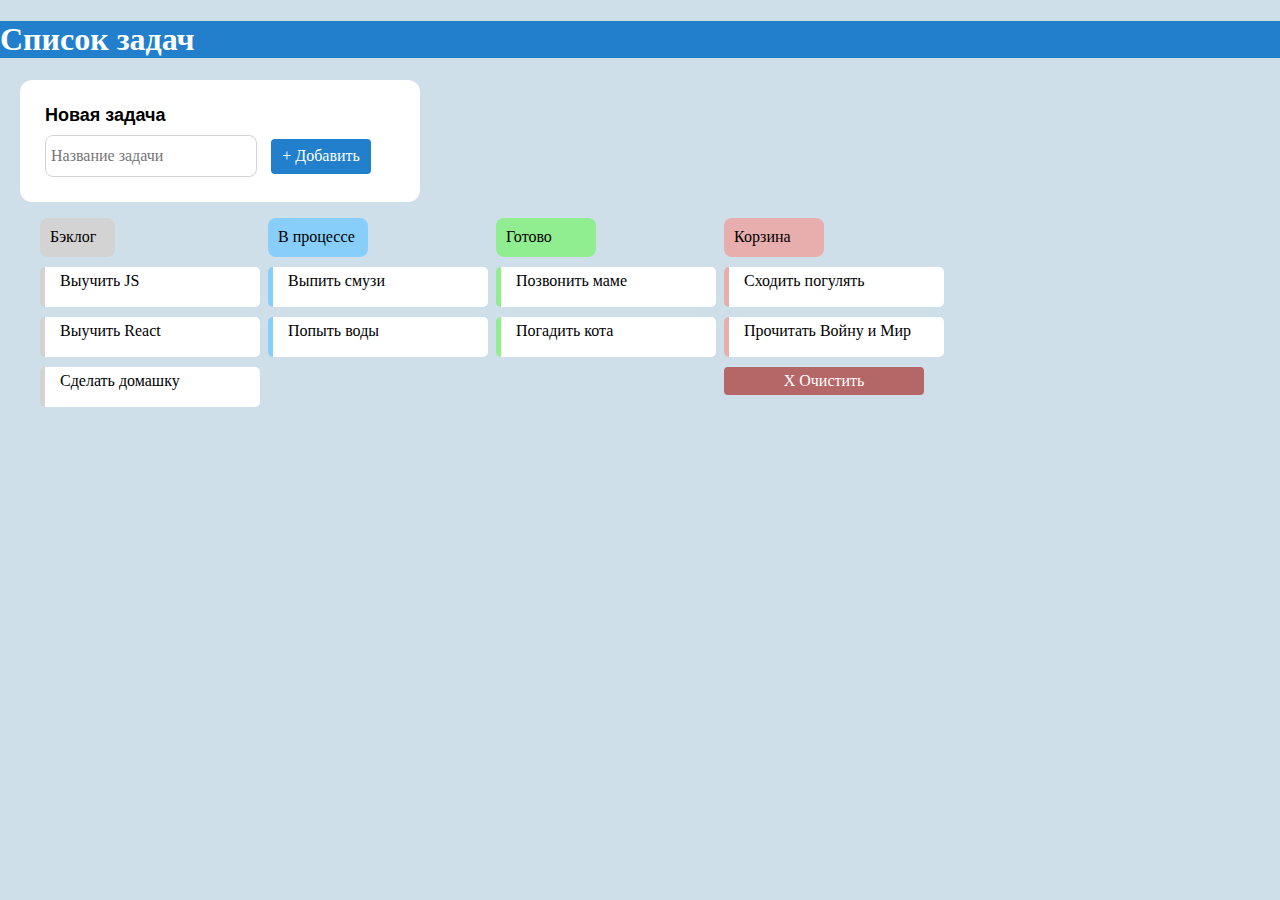
==== index.html @ d60149ea "Initial Commit" ====
<!DOCTYPE html>
<html lang="en">
<head>
    <meta charset="UTF-8">
    <meta name="viewport" content="width=device-width, initial-scale=1.0">
    <link rel="stylesheet" href="style.css">
    <link rel="stylesheet" href="normalize.css">
    <title>Нджобву Элиумуса</title>
</head>
<body>
    <header>
        <h1>Список задач</h1>
    </header>
    <main>
        <section class="new_exercise">
            <label>Новая задача</label>
            <div>
                <input id="task_name" name="taskName" type="text" placeholder="Название задачи">
                <button id="add_button" type="submit">+ Добавить</button>
            </div>
        </section>
        <section class="tasks">
            <ul id="backlog">
                <div id="backlog_title">Бэклог</div>
                <li>Выучить JS</li>
                <li>Выучить React</li>
                <li>Сделать домашку</li>
            </ul>
            <ul id="process">
                <div id="process_title">В процессе</div>
                <li>Выпить смузи</li>
                <li>Попыть воды</li>
            </ul>
            <ul id="ready">
                <div id="ready_title">Готово</div>
                <li>Позвонить маме</li>
                <li>Погадить кота</li>
            </ul>
                
            <ul id="basket">
                <div id="basket_title">Корзина</div>
                <li>Сходить погулять</li>
                <li>Прочитать Войну и Мир</li>
                <button id="clear_button" type="submit">X Очистить</button>
            </ul>
        </section>
    </main>
</body>
</html>
---- style.css ----
header {
    background-color: rgb(33, 127, 204);
    margin: 0;
}
body {
    background-color: rgb(207, 223, 233);
    margin: 0;
}

h1{
    color: white; 
}

section.new_exercise{
    width: 350px;
    background-color: white;
    margin-top: 20px;
    margin-left: 20px;
    margin-right: 20px;
    padding:25px;
    border-radius: 12px;
}
.new_exercise label{
    font-weight: bold;
    font-size: large;
    font-family: Arial, Helvetica, sans-serif;
}
section.tasks{
    display: grid;
    grid-template-columns: 10% 10% 10% 10%;
    gap: 100px;
    /* column-count: 4;
    /* background-color: white; 
    height: 200px;
    column-gap: 5px; */
}

#backlog_title{
    padding:10px;
    border-radius: 8px;
    background-color: lightgray;
    width: 55px;
}

ul li{
    width: 200px;
    height: 30px;
    background-color: white;
    padding-left: 15px;
    padding-top: 5px;
    padding-bottom: 5px;
    margin-top: 10px;
    margin-bottom: 10px;
    list-style-type:none;
    border-radius: 5px;
    border-style: hidden hidden hidden solid;
    border-width: thin thin thin 5px;
}
#backlog li{
    border-left-color: lightgray;
}
#process_title{
    padding:10px;
    border-radius: 8px;
    background-color: lightskyblue;
    width: 80px;
    text-decoration: aqua;
}
#process li{
    border-left-color: lightskyblue;
}
#ready_title{
    padding:10px;
    border-radius: 8px;
    background-color: lightgreen;
    width: 80px;
    text-decoration: lightgreen;
}
#ready li{
    border-left-color: lightgreen;
}
#basket_title{
    padding:10px;
    border-radius: 8px;
    background-color: rgb(232, 173, 173);
    width: 80px;
    text-decoration: rgb(239, 139, 139);
}
#basket li{
    border-left-color: rgb(232, 173, 173);
}

#clear_button{
    background-color: rgb(181, 103, 103);
    border-radius: 4px;
    padding: 5px;
    width: 200px;
    color: white;
    border: none;
}
#add_button{
    background-color: rgb(33, 127, 204);
    border-radius: 4px;
    padding: 8px;
    width: 100px;
    color: white;
    border: none;
}
#task_name{
    border-style: solid;
    border-width: 0.5px;
    border-color: lightgray;
    height: 30px;
    border-radius: 8px;
    margin: 10px 10px 0px 0px;
    padding: 5px;
}
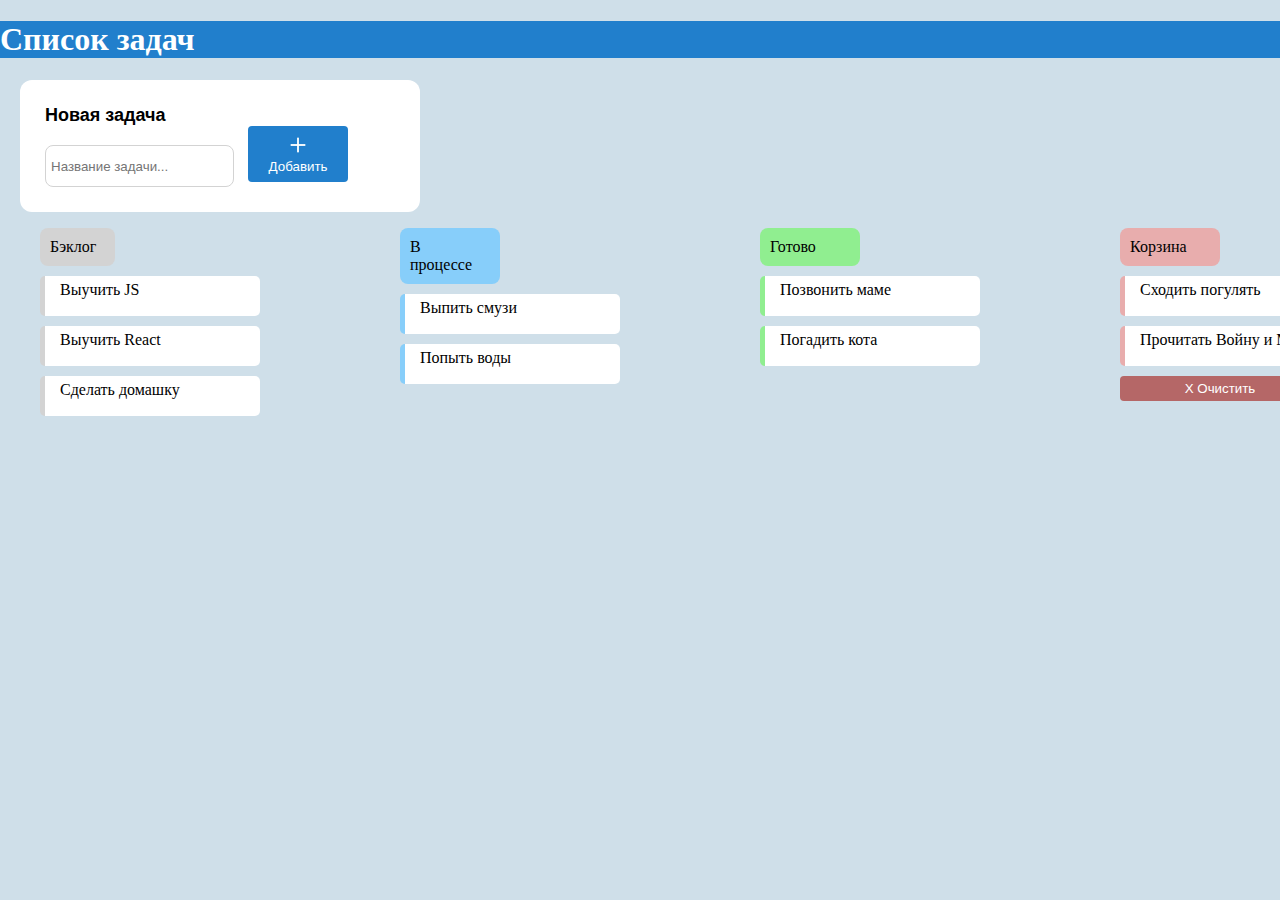
==== commit f96f4fb3: "first commit" ====
--- a/index.html
+++ b/index.html
@@ -1,49 +1,26 @@
-<!DOCTYPE html>
-<html lang="en">
-<head>
-    <meta charset="UTF-8">
-    <meta name="viewport" content="width=device-width, initial-scale=1.0">
-    <link rel="stylesheet" href="style.css">
-    <link rel="stylesheet" href="normalize.css">
-    <title>Нджобву Элиумуса</title>
-</head>
-<body>
-    <header>
-        <h1>Список задач</h1>
-    </header>
-    <main>
-        <section class="new_exercise">
-            <label>Новая задача</label>
-            <div>
-                <input id="task_name" name="taskName" type="text" placeholder="Название задачи">
-                <button id="add_button" type="submit">+ Добавить</button>
-            </div>
-        </section>
-        <section class="tasks">
-            <ul id="backlog">
-                <div id="backlog_title">Бэклог</div>
-                <li>Выучить JS</li>
-                <li>Выучить React</li>
-                <li>Сделать домашку</li>
-            </ul>
-            <ul id="process">
-                <div id="process_title">В процессе</div>
-                <li>Выпить смузи</li>
-                <li>Попыть воды</li>
-            </ul>
-            <ul id="ready">
-                <div id="ready_title">Готово</div>
-                <li>Позвонить маме</li>
-                <li>Погадить кота</li>
-            </ul>
-                
-            <ul id="basket">
-                <div id="basket_title">Корзина</div>
-                <li>Сходить погулять</li>
-                <li>Прочитать Войну и Мир</li>
-                <button id="clear_button" type="submit">X Очистить</button>
-            </ul>
-        </section>
-    </main>
-</body>
-</html>+<!DOCTYPE html>
+<html lang="ru">
+
+
+<head>
+  <meta charset="UTF-8">
+  <meta name="viewport" content="width=device-width, initial-scale=1.0">
+  <link rel="stylesheet" href="./css/style.css">
+  <title>Список задач</title>
+</head>
+
+
+<body class="board-app">
+
+
+  <main class="board-app__main">
+    <div class="board-app__inner">
+      <section class="add-task">
+      </section>
+      <section class="tasks">
+      </section>
+    </div>
+  </main>
+  <script src="./src/main.js" type="module"></script>
+</body>
+</html>
--- a/css/style.css
+++ b/css/style.css
@@ -0,0 +1,120 @@
+header {
+    background-color: rgb(33, 127, 204);
+    margin: 0;
+}
+body {
+    background-color: rgb(207, 223, 233);
+    margin: 0;
+}
+
+h1{
+    color: white; 
+}
+
+.new_exercise{
+    width: 350px;
+    background-color: white;
+    margin-top: 20px;
+    margin-left: 20px;
+    margin-right: 20px;
+    padding:25px;
+    border-radius: 12px;
+}
+.new_exercise label{
+    font-weight: bold;
+    font-size: large;
+    font-family: Arial, Helvetica, sans-serif;
+}
+section.tasks div{
+    display: grid;
+    grid-template-columns: auto auto auto auto; /*10% 10% 10% 10%*/;
+    gap: 100px;
+    /* column-count: 4;
+    /* background-color: white; 
+    height: 200px;
+    column-gap: 5px; */
+}
+
+#backlog_title{
+    padding:10px;
+    border-radius: 8px;
+    background-color: lightgray;
+    width: 55px;
+}
+
+ul li{
+    width: 200px;
+    height: 30px;
+    background-color: white;
+    padding-left: 15px;
+    padding-top: 5px;
+    padding-bottom: 5px;
+    margin-top: 10px;
+    margin-bottom: 10px;
+    list-style-type:none;
+    border-radius: 5px;
+    border-style: hidden hidden hidden solid;
+    border-width: thin thin thin 5px;
+}
+#backlog li{
+    border-left-color: lightgray;
+}
+#process_title{
+    padding:10px;
+    border-radius: 8px;
+    background-color: lightskyblue;
+    width: 80px;
+    text-decoration: aqua;
+}
+#process li{
+    border-left-color: lightskyblue;
+}
+#ready_title{
+    padding:10px;
+    border-radius: 8px;
+    background-color: lightgreen;
+    width: 80px;
+    text-decoration: lightgreen;
+}
+#ready li{
+    border-left-color: lightgreen;
+}
+#basket_title{
+    padding:10px;
+    border-radius: 8px;
+    background-color: rgb(232, 173, 173);
+    width: 80px;
+    text-decoration: rgb(239, 139, 139);
+}
+#basket li{
+    border-left-color: rgb(232, 173, 173);
+}
+
+#clear_button{
+    background-color: rgb(181, 103, 103);
+    border-radius: 4px;
+    padding: 5px;
+    width: 200px;
+    color: white;
+    border: none;
+}
+#add_button{
+    background-color: rgb(33, 127, 204);
+    border-radius: 4px;
+    padding: 8px;
+    width: 100px;
+    color: white;
+    border: none;
+    display: table-row;
+}
+#task_name{
+    border-style: solid;
+    border-width: 0.5px;
+    border-color: lightgray;
+    height: 30px;
+    border-radius: 8px;
+    margin: 10px 10px 0px 0px;
+    padding: 5px;
+}
+
+/* add-task__button button */